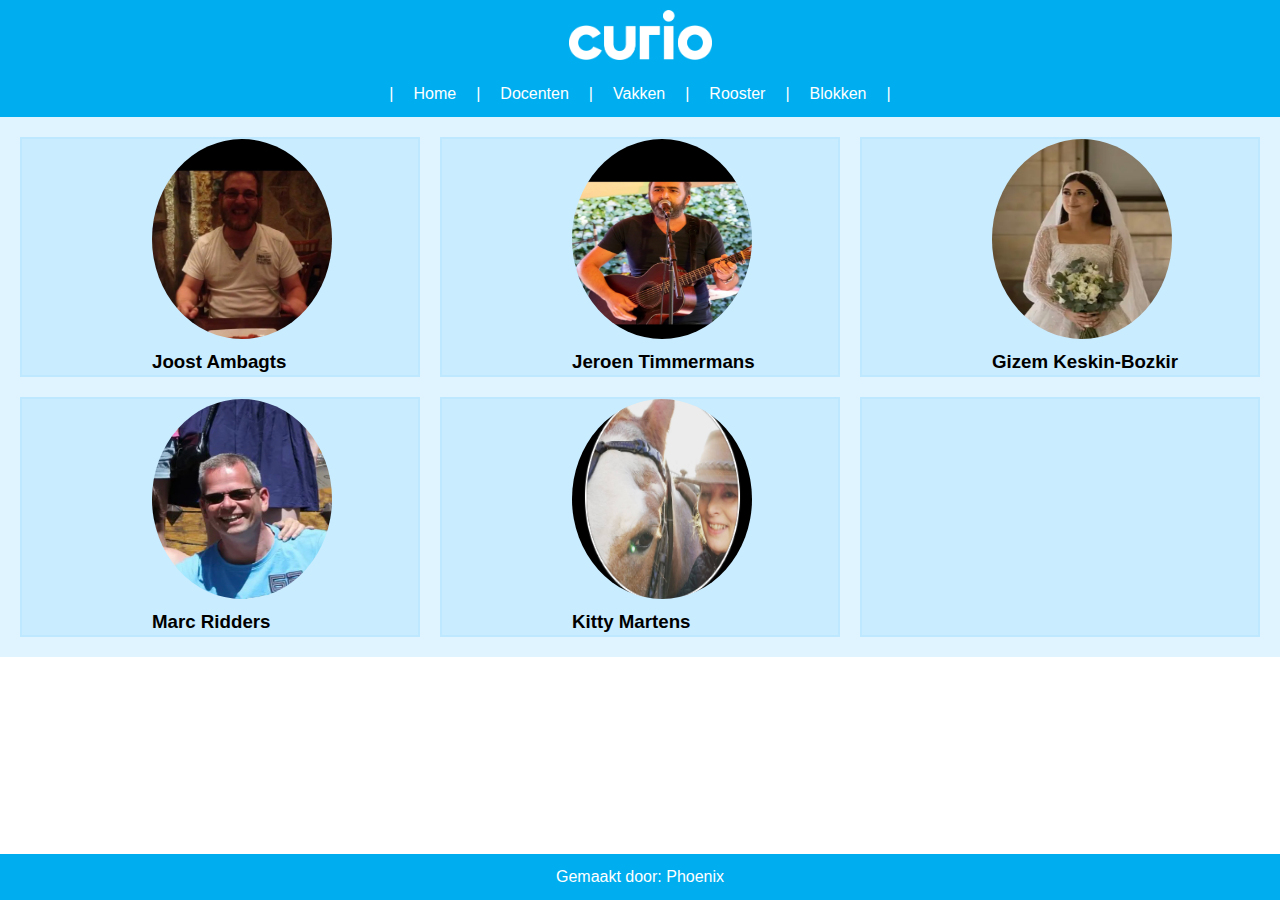
==== docenten.html @ 22956593 "forgot to commit ):" ====
<!DOCTYPE html>
<html lang="en">

<head>
    <meta charset="UTF-8">
    <meta name="viewport" content="width=device-width, initial-scale=1.0">
    <title>Curio - Docenten</title>
    <link rel="stylesheet" href="styles.css">
</head>

<body>
    <header>
        <div class="logo"><img src="img/Logos/curio-02-wit-logo-rgb.png"></div>
        <nav>
            <ul>
                |<li><a href="index.html">Home</a></li>|
                <li><a href="docenten.html">Docenten</a></li>|
                <li><a href="vakken.html">Vakken</a></li>|
                <li><a href="rooster.html">Rooster</a></li>|
                <li><a href="blokken.html">Blokken</a></li>|
            </ul>
        </nav>
    </header>

    <main>
        <div class="grid-container">
            <div class="grid-item"><img src="img/Joost.jpg"><h3>Joost Ambagts</h3></div>
            <div class="grid-item"><img src="img/Jeroen.webp"><h3>Jeroen Timmermans</h3></div>
            <div class="grid-item"><img src="img/Gizem.webp"><h3>Gizem Keskin-Bozkir</h3></div>
            <div class="grid-item"><img src="img/Marc.webp"><h3>Marc Ridders</h3></div>
            <div class="grid-item"><img src="img/Kitty.webp"><h3>Kitty Martens</h3></div>
            <div class="grid-item"></div>

        </div>
    </main>

    <footer>
        <h7>Gemaakt door: Phoenix</h7>
    </footer>
</body>

</html>
---- styles.css ----
* {
    margin: 0;
    padding: 0;
    box-sizing: border-box;
}

body {
    font-family: Arial, sans-serif;
    line-height: 1.6;
}

header {
    background-color: #00AEEF;
    color: #fff;
    padding: 10px 0;
    text-align: center;
}

header .logo {
    font-size: 1.5em;
    margin-bottom: 10px;

    img {
        height: 50px;
        width: 143px;
    }
}

header nav ul {
    list-style: none;
    display: flex;
    justify-content: center;
    gap: 20px;
}

header nav ul li {
    display: inline;
}

header nav ul li a {
    color: #fff;
    text-decoration: none;
}

main .content {
    background-color: #b7e5ff70;
    padding: 20px;
    padding-left: 290px;
    min-height: 80vh;

    img {
        height: 500px;
        width: 900px;
        display: flex;
        justify-content: center;
        align-content: center;
    }
}

main {

    background-color: #b7e5ff70;
}

footer {
    background-color: #00AEEF;
    color: #fff;
    text-align: center;
    padding: 10px;
    position: fixed;
    width: 100%;
    bottom: 0;
}

@media (max-width: 768px) {
    header nav ul {
        flex-direction: column;
        gap: 10px;
    }
}

.grid-container {
    display: grid;
    grid-template-columns: repeat(3, 1fr);
    gap: 20px;
    padding: 20px;
}

.grid-item {
padding-left: 130px;
background-color: #b7e5ff8b;
border: 2px solid #b7e5ff9f;
height: 240px;
img {
    border-radius: 50%;
    height: 200px;
    width: 180px;
}}

.three-column-container {
    display: grid;
    grid-template-columns: repeat(3, 1fr);
    gap: 20px;
    padding: 20px;
}

.column-item {
    background-color: #f4f4f4;
    border: 2px solid #ccc;
    height: 200px;
}

.main-content-rooster {
    padding: 20px;
    padding-left: 290px;
    min-height: 80vh;
    background-color: #b7e5ff70;

    img {
        height: 500px;
        width: 900px;
        display: flex;
        justify-content: center;
        align-content: center;
    }
}

.main-content-blokken {
    padding: 20px;
    padding-left: 290px;
    min-height: 80vh;
    background-color: #b7e5ff70;

    img {
        height: 500px;
        width: 900px;
        display: flex;
        justify-content: center;
        align-content: center;
    }
}
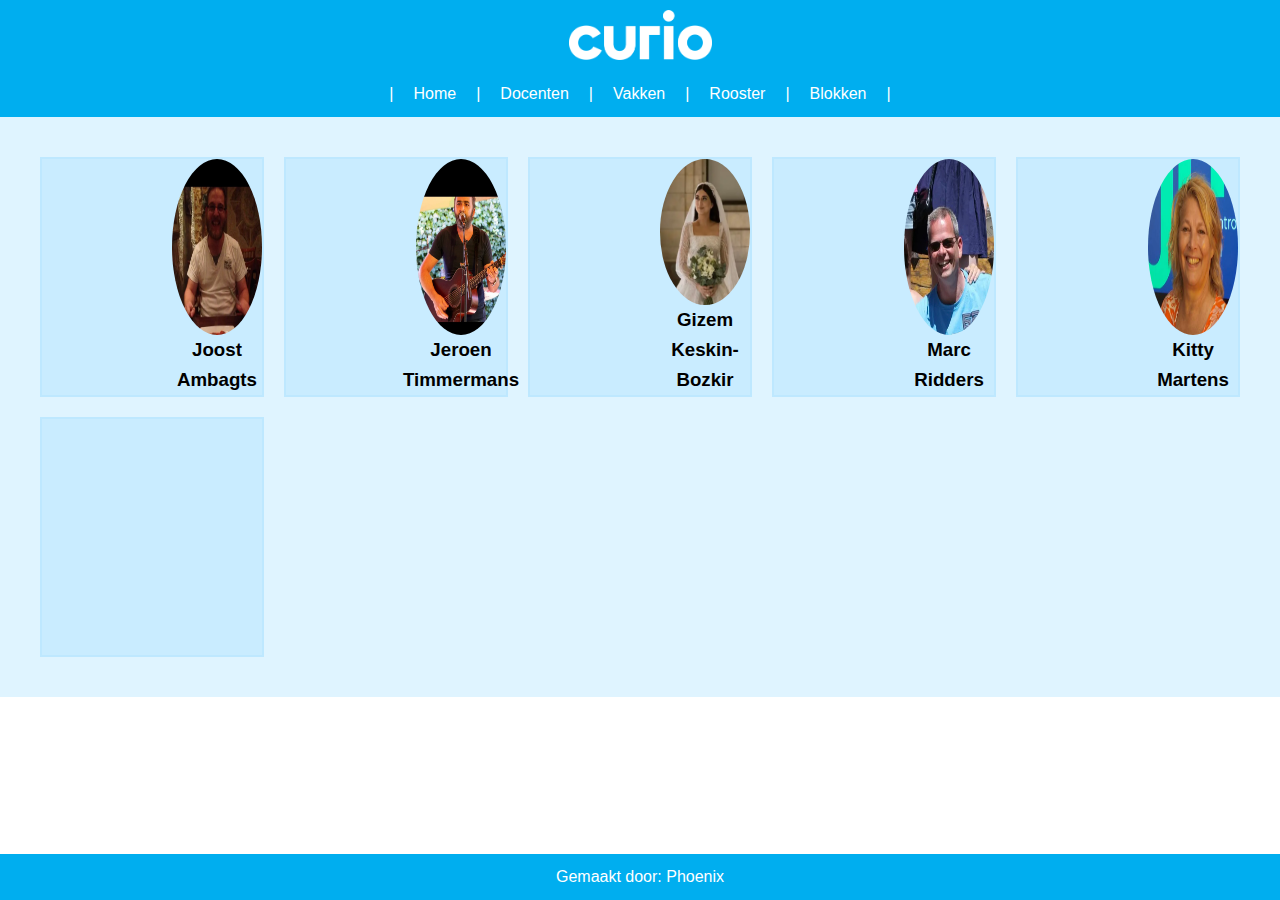
==== commit 12cbe0a7: "Fixed" ====
--- a/docenten.html
+++ b/docenten.html
@@ -28,7 +28,7 @@
             <div class="grid-item"><img src="img/Jeroen.webp"><h3>Jeroen Timmermans</h3></div>
             <div class="grid-item"><img src="img/Gizem.webp"><h3>Gizem Keskin-Bozkir</h3></div>
             <div class="grid-item"><img src="img/Marc.webp"><h3>Marc Ridders</h3></div>
-            <div class="grid-item"><img src="img/Kitty.webp"><h3>Kitty Martens</h3></div>
+            <div class="grid-item"><img src="img/Kitty.jpeg"><h3>Kitty Martens</h3></div>
             <div class="grid-item"></div>
 
         </div>
--- a/styles.css
+++ b/styles.css
@@ -19,11 +19,12 @@
 header .logo {
     font-size: 1.5em;
     margin-bottom: 10px;
+}
 
-    img {
-        height: 50px;
-        width: 143px;
-    }
+header .logo img {
+    height: 50px;
+    width: 143px;
+    max-width: 100%;
 }
 
 header nav ul {
@@ -31,6 +32,7 @@
     display: flex;
     justify-content: center;
     gap: 20px;
+    flex-wrap: wrap;
 }
 
 header nav ul li {
@@ -42,24 +44,25 @@
     text-decoration: none;
 }
 
+main {
+    background-color: #b7e5ff70;
+    padding: 20px;
+}
+
 main .content {
     background-color: #b7e5ff70;
     padding: 20px;
     padding-left: 290px;
     min-height: 80vh;
-
-    img {
-        height: 500px;
-        width: 900px;
-        display: flex;
-        justify-content: center;
-        align-content: center;
-    }
 }
 
-main {
-
-    background-color: #b7e5ff70;
+main .content img {
+    height: auto;
+    width: 100%;
+    max-width: 900px;
+    display: flex;
+    justify-content: center;
+    align-content: center;
 }
 
 footer {
@@ -72,34 +75,35 @@
     bottom: 0;
 }
 
-@media (max-width: 768px) {
-    header nav ul {
-        flex-direction: column;
-        gap: 10px;
-    }
-}
-
 .grid-container {
     display: grid;
-    grid-template-columns: repeat(3, 1fr);
+    grid-template-columns: repeat(auto-fit, minmax(200px, 1fr));
     gap: 20px;
     padding: 20px;
 }
 
 .grid-item {
-padding-left: 130px;
-background-color: #b7e5ff8b;
-border: 2px solid #b7e5ff9f;
-height: 240px;
-img {
+    padding-left: 130px;
+    background-color: #b7e5ff8b;
+    border: 2px solid #b7e5ff9f;
+    height: 240px;
+    display: flex;
+    justify-content: center;
+    align-items: center;
+    flex-direction: column;
+    text-align: center;
+}
+
+.grid-item img {
     border-radius: 50%;
     height: 200px;
     width: 180px;
-}}
+    max-width: 100%;
+}
 
 .three-column-container {
     display: grid;
-    grid-template-columns: repeat(3, 1fr);
+    grid-template-columns: repeat(auto-fit, minmax(200px, 1fr));
     gap: 20px;
     padding: 20px;
 }
@@ -110,32 +114,56 @@
     height: 200px;
 }
 
-.main-content-rooster {
-    padding: 20px;
-    padding-left: 290px;
-    min-height: 80vh;
-    background-color: #b7e5ff70;
-
-    img {
-        height: 500px;
-        width: 900px;
-        display: flex;
-        justify-content: center;
-        align-content: center;
-    }
-}
-
+.main-content-rooster,
 .main-content-blokken {
     padding: 20px;
     padding-left: 290px;
     min-height: 80vh;
     background-color: #b7e5ff70;
+}
 
-    img {
-        height: 500px;
-        width: 900px;
-        display: flex;
-        justify-content: center;
-        align-content: center;
+.main-content-rooster img,
+.main-content-blokken img {
+    height: auto;
+    width: 100%;
+    max-width: 900px;
+    display: flex;
+    justify-content: center;
+    align-content: center;
+}
+
+@media (max-width: 1200px) {
+
+    main .content,
+    .main-content-rooster,
+    .main-content-blokken {
+        padding-left: 50px;
+    }
+}
+
+@media (max-width: 768px) {
+    header nav ul {
+        flex-direction: column;
+        gap: 10px;
+    }
+
+    .grid-item {
+        padding-left: 0;
+    }
+
+    .main-content-rooster,
+    .main-content-blokken {
+        padding-left: 20px;
+    }
+}
+
+@media (max-width: 480px) {
+    footer {
+        position: static;
+    }
+
+    header .logo img {
+        height: auto;
+        width: 80px;
     }
 }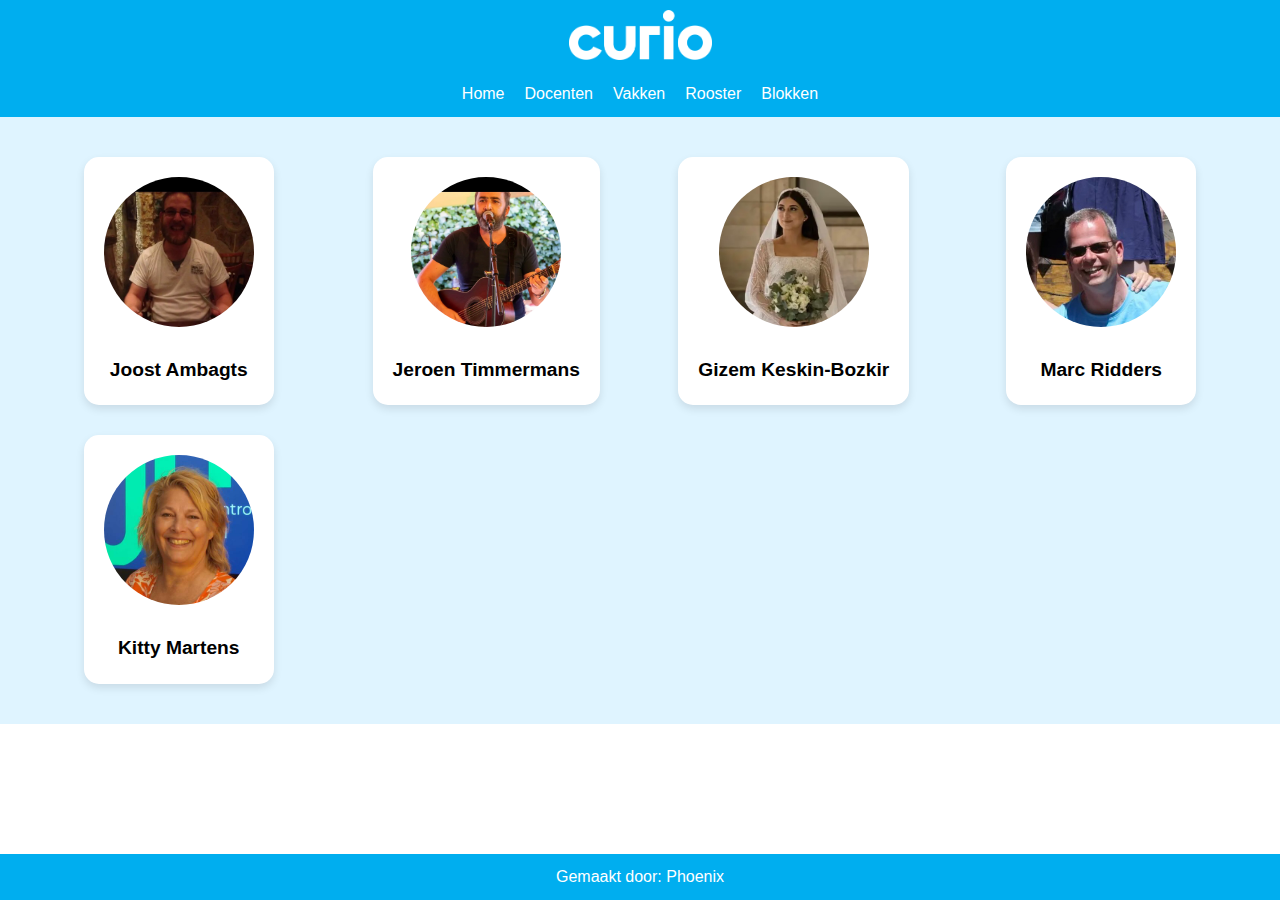
==== commit e9e79f6d: "added text and fixed css for docenten" ====
--- a/docenten.html
+++ b/docenten.html
@@ -13,26 +13,40 @@
         <div class="logo"><img src="img/Logos/curio-02-wit-logo-rgb.png"></div>
         <nav>
             <ul>
-                |<li><a href="index.html">Home</a></li>|
-                <li><a href="docenten.html">Docenten</a></li>|
-                <li><a href="vakken.html">Vakken</a></li>|
-                <li><a href="rooster.html">Rooster</a></li>|
-                <li><a href="blokken.html">Blokken</a></li>|
+                <li><a href="index.html">Home</a></li>
+                <li><a href="docenten.html">Docenten</a></li>
+                <li><a href="vakken.html">Vakken</a></li>
+                <li><a href="rooster.html">Rooster</a></li>
+                <li><a href="blokken.html">Blokken</a></li>
             </ul>
         </nav>
     </header>
 
     <main>
         <div class="grid-container">
-            <div class="grid-item"><img src="img/Joost.jpg"><h3>Joost Ambagts</h3></div>
-            <div class="grid-item"><img src="img/Jeroen.webp"><h3>Jeroen Timmermans</h3></div>
-            <div class="grid-item"><img src="img/Gizem.webp"><h3>Gizem Keskin-Bozkir</h3></div>
-            <div class="grid-item"><img src="img/Marc.webp"><h3>Marc Ridders</h3></div>
-            <div class="grid-item"><img src="img/Kitty.jpeg"><h3>Kitty Martens</h3></div>
-            <div class="grid-item"></div>
-
+            <div class="grid-item">
+                <img src="img/Joost.jpg" alt="Joost Ambagts">
+                <h3>Joost Ambagts</h3>
+            </div>
+            <div class="grid-item">
+                <img src="img/Jeroen.webp" alt="Jeroen Timmermans">
+                <h3>Jeroen Timmermans</h3>
+            </div>
+            <div class="grid-item">
+                <img src="img/Gizem.webp" alt="Gizem Keskin-Bozkir">
+                <h3>Gizem Keskin-Bozkir</h3>
+            </div>
+            <div class="grid-item">
+                <img src="img/Marc.webp" alt="Marc Ridders">
+                <h3>Marc Ridders</h3>
+            </div>
+            <div class="grid-item">
+                <img src="img/Kitty.jpeg" alt="Kitty Martens">
+                <h3>Kitty Martens</h3>
+            </div>
         </div>
     </main>
+    
 
     <footer>
         <h7>Gemaakt door: Phoenix</h7>
--- a/styles.css
+++ b/styles.css
@@ -77,28 +77,36 @@
 
 .grid-container {
     display: grid;
-    grid-template-columns: repeat(auto-fit, minmax(200px, 1fr));
-    gap: 20px;
+    grid-template-columns: repeat(auto-fit, minmax(250px, 1fr)); 
+    gap: 30px;
     padding: 20px;
+    justify-items: center;
 }
 
 .grid-item {
-    padding-left: 130px;
-    background-color: #b7e5ff8b;
-    border: 2px solid #b7e5ff9f;
-    height: 240px;
-    display: flex;
-    justify-content: center;
-    align-items: center;
-    flex-direction: column;
+    background-color: #fff; 
+    padding: 20px;
+    border-radius: 15px; 
+    box-shadow: 0 4px 8px rgba(0, 0, 0, 0.1); 
     text-align: center;
+    transition: transform 0.3s ease; 
 }
 
 .grid-item img {
     border-radius: 50%;
-    height: 200px;
-    width: 180px;
-    max-width: 100%;
+    height: 150px;
+    width: 150px;
+    object-fit: cover;
+    margin-bottom: 10px;
+}
+
+.grid-item h3 {
+    font-size: 1.2rem;
+    margin: 10px 0 0 0;
+}
+
+.grid-item:hover {
+    transform: scale(1.05); 
 }
 
 .three-column-container {
@@ -131,6 +139,27 @@
     justify-content: center;
     align-content: center;
 }
+
+.text-area {
+    text-align: center;
+    margin-bottom: 20px;
+    padding: 10px;
+    background-color: #fff; 
+    border-radius: 10px; 
+    box-shadow: 0 2px 6px rgba(0, 0, 0, 0.1); 
+}
+
+.text-area h2 {
+    font-size: 1.5rem;
+    margin-bottom: 10px;
+    color: #00AEEF; 
+}
+
+.text-area p {
+    font-size: 1rem;
+    color: #333;
+}
+
 
 @media (max-width: 1200px) {
 
